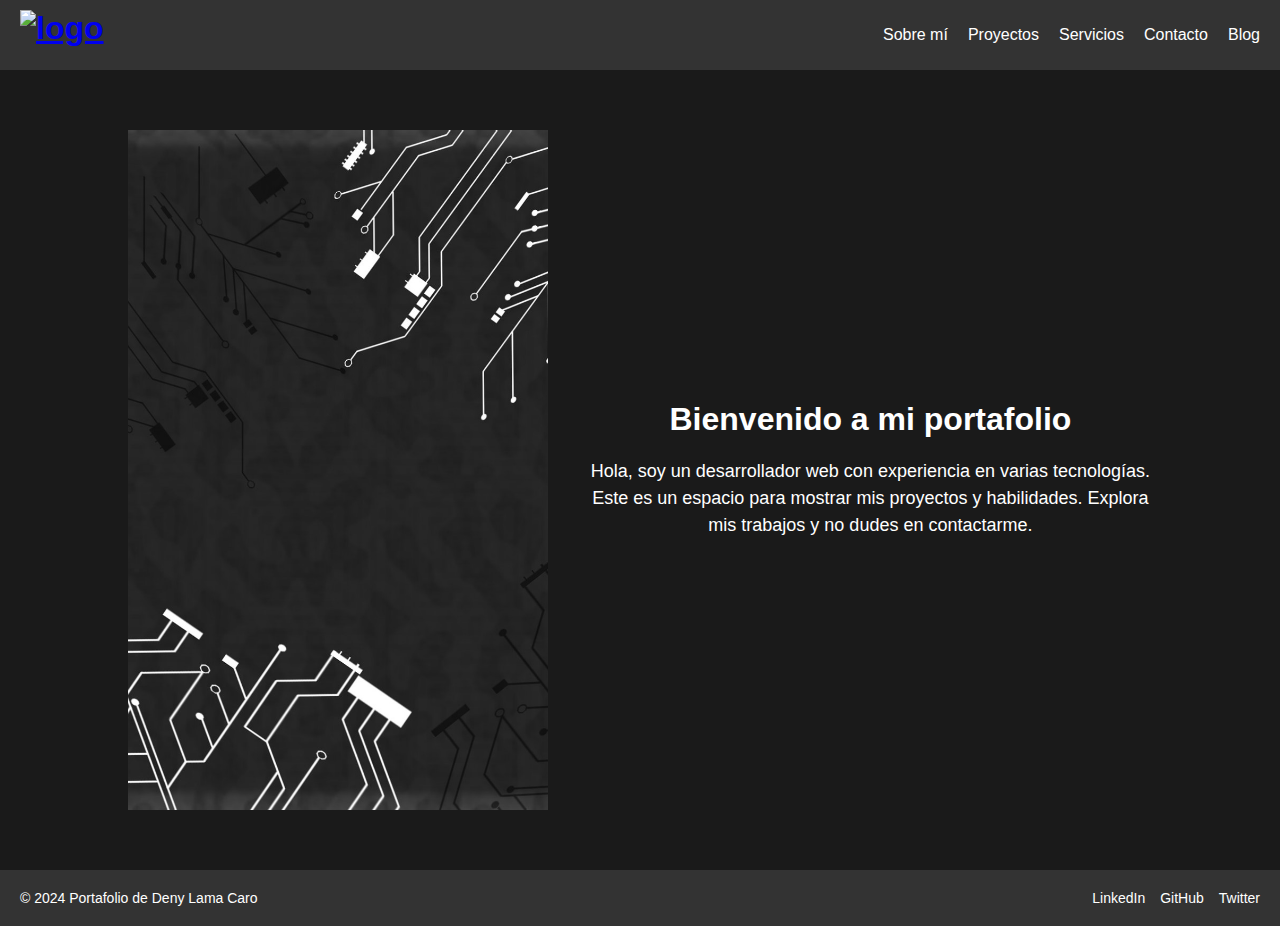
==== index.html @ 55bd7822 "Primeros archivos" ====
<!DOCTYPE html>
<html lang="en">

<head>
    <meta charset="UTF-8">
    <meta name="viewport" content="width=device-width, initial-scale=1.0">
    <link rel="stylesheet" href="styles.css">
    <title>Portafolio-Andres D. Lama</title>
</head>

<body>
    <!-- NAVEGACION -->
    <nav>
        <h1 id="logo">
            <a href="index.html">
              <img src="img/logo.png" alt="logo">
            </a>
          </h1> 
        <ul>
            <li><a href="#sobre">Sobre mí</a></li>
            <li><a href="./proyectos.html">Proyectos</a></li>
            <li><a href="#servicios">Servicios</a></li>
            <li><a href="#contacto">Contacto</a></li>
            <li><a href="#blog">Blog</a></li>
        </ul>
    </nav>
<!-- CENTRO -->
<article>
    <div class="contenido">
        <img src="./img/hero__photo__1.jpg" alt="Imagen de ejemplo" class="hero__photo__1">
        <div class="texto">
            <h1>Bienvenido a mi portafolio</h1>
            <p>Hola, soy un desarrollador web con experiencia en varias tecnologías. Este es un espacio para mostrar mis
                proyectos y habilidades. Explora mis trabajos y no dudes en contactarme.</p>
        </div>
    </div>
</article>

<!-- Pie de página -->
<footer>
    <p>&copy; 2024 Portafolio de Deny Lama Caro</p>
    <ul>
        <li><a href="#">LinkedIn</a></li>
        <li><a href="#">GitHub</a></li>
        <li><a href="#">Twitter</a></li>
    </ul>
</footer>

</body>

</html>
---- styles.css ----
/* Reset de márgenes y padding para todos los elementos */
* {
    margin: 0;
    padding: 0;
    box-sizing: border-box;
}body {
    font-family: Arial, Helvetica, sans-serif; /* Arial o, si no está disponible, Helvetica o cualquier fuente sans-serif */
    min-height: 100vh; /* Ocupa toda la altura de la pantalla */
    
    
}

/* Estilo para el contenedor de la barra de navegación */
nav {
    display: flex;
    justify-content: space-between; /* Distribuye el logo a la izquierda y los links a la derecha */
    align-items: center; /* Alinea verticalmente los elementos */
    padding: 10px 20px;
    background-color: #333; /* Color de fondo para la barra de navegación */
}

/* Estilo para el logo */
#logo {
    height: 50px; /* Ajusta el tamaño del logo */
}

/* Estilo para la lista de navegación */
ul {
    list-style-type: none; /* Elimina los puntos de la lista */
    display: flex; /* Usa Flexbox para alinear los links horizontalmente */
}

ul li {
    margin-left: 20px; /* Espacio entre cada link */
}

ul li a {
    color: white; /* Color de los enlaces */
    text-decoration: none; /* Elimina el subrayado de los enlaces */
    font-size: 16px;
}

ul li a:hover {
    color: #ff6347; /* Cambia el color del enlace al pasar el mouse */
}

/* Estilo para el pie de página */
footer {
    display: flex;
    justify-content: space-between; /* Alinea el texto a la izquierda y los enlaces a la derecha */
    align-items: center; /* Alinea verticalmente los elementos */
    padding: 20px; /* Espaciado interno */
    background-color: #333; /* Color de fondo del pie de página */
    color: white; /* Color del texto */
    font-size: 14px; /* Tamaño de fuente */
}

/* Estilo para el texto de derechos de autor */
footer p {
    margin: 0;
}

/* Estilo para la lista de enlaces */
footer ul {
    list-style-type: none; /* Elimina los puntos de la lista */
    display: flex; /* Usa Flexbox para alinear los enlaces horizontalmente */
}

footer ul li {
    margin-left: 15px; /* Espacio entre los enlaces */
}

footer ul li a {
    color: white; /* Color de los enlaces */
    text-decoration: none; /* Elimina el subrayado de los enlaces */
    font-size: 14px;
}

footer ul li a:hover {
    color: #ff6347; /* Cambia el color del enlace al pasar el mouse */
}


/* Estilo para el artículo */
article {
    min-height: 800px;
    display: flex;
    justify-content: center;
    align-items: center;
    background-color: #1a1a1a; /* Fondo negro con un toque distinto al footer y nav */
}

/* Contenedor principal */
.contenido {
    display: flex;
    justify-content: space-between;
    align-items: center;
    width: 80%; /* Ancho de la sección */
    max-width: 1200px; /* Ancho máximo */
}

/* Imagen a la izquierda */
.hero__photo__1 {
    width:420px;
    height:680px;
    object-fit: cover;
}

/* Contenido de texto a la derecha */
.texto {
    width: 55%;
    color: white;
    text-align: center;
}

.texto h1 {
    margin-bottom: 20px;
}

.texto p {
    font-size: 18px;
    line-height: 1.5;
}



.container__proyectos{
    display: flex;
    flex-direction: row;
    justify-content:space-evenly;
    flex-wrap: wrap;

}
.proyectos{
    min-height: 200px;
    min-width: 300px;
    padding: 15px;
    border: 3px solid rebeccapurple;
    border-radius: 0.5em;
    border-top-right-radius: 20% 30%;

}
#proyecto__papel{
    color:gray;
}
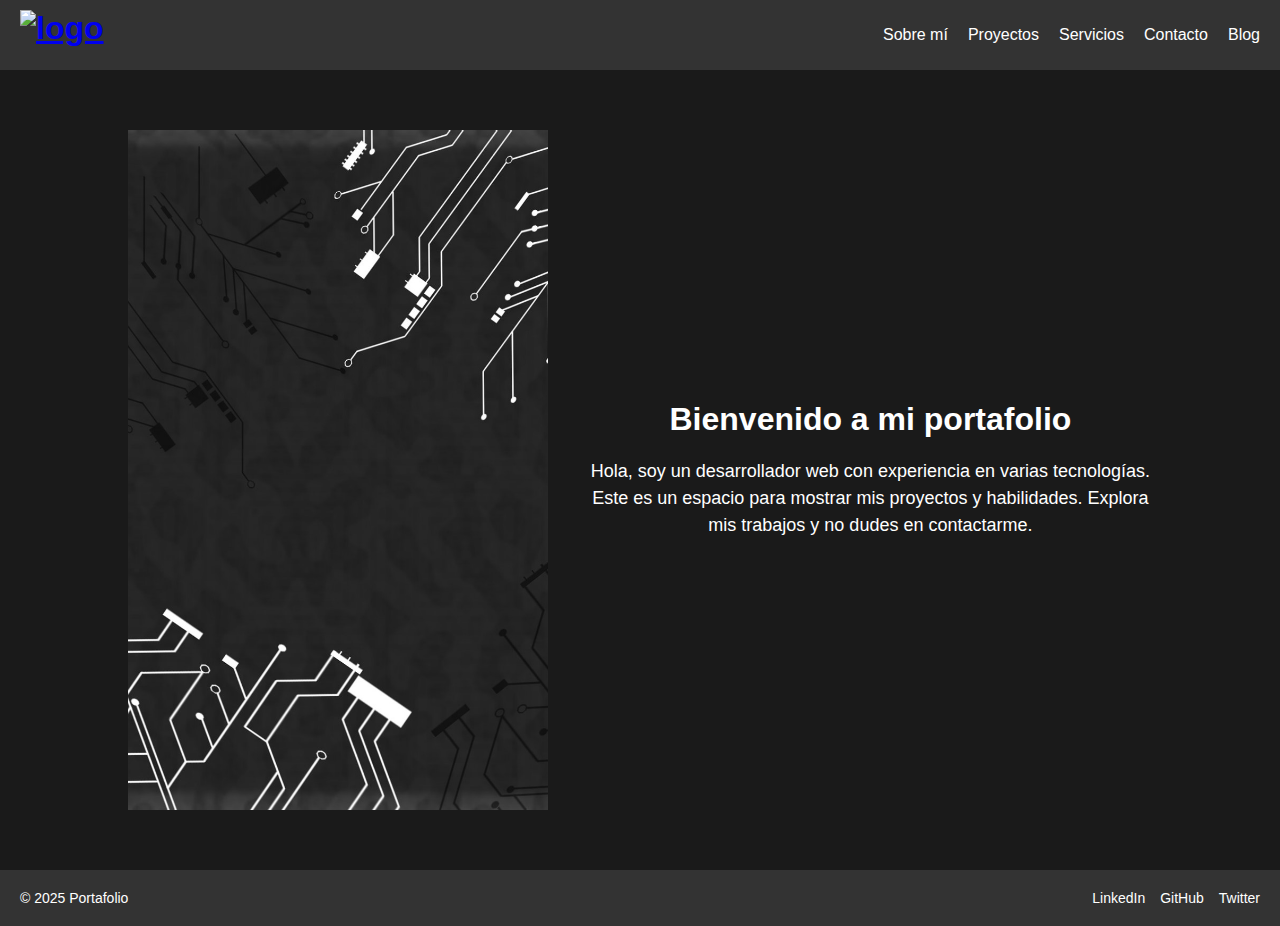
==== commit 4f6fca4a: "Update index.html" ====
--- a/index.html
+++ b/index.html
@@ -5,7 +5,7 @@
     <meta charset="UTF-8">
     <meta name="viewport" content="width=device-width, initial-scale=1.0">
     <link rel="stylesheet" href="styles.css">
-    <title>Portafolio-Andres D. Lama</title>
+    <title>Portafolio</title>
 </head>
 
 <body>
@@ -38,7 +38,7 @@
 
 <!-- Pie de página -->
 <footer>
-    <p>&copy; 2024 Portafolio de Deny Lama Caro</p>
+    <p>&copy; 2025 Portafolio</p>
     <ul>
         <li><a href="#">LinkedIn</a></li>
         <li><a href="#">GitHub</a></li>
@@ -48,4 +48,4 @@
 
 </body>
 
-</html>+</html>
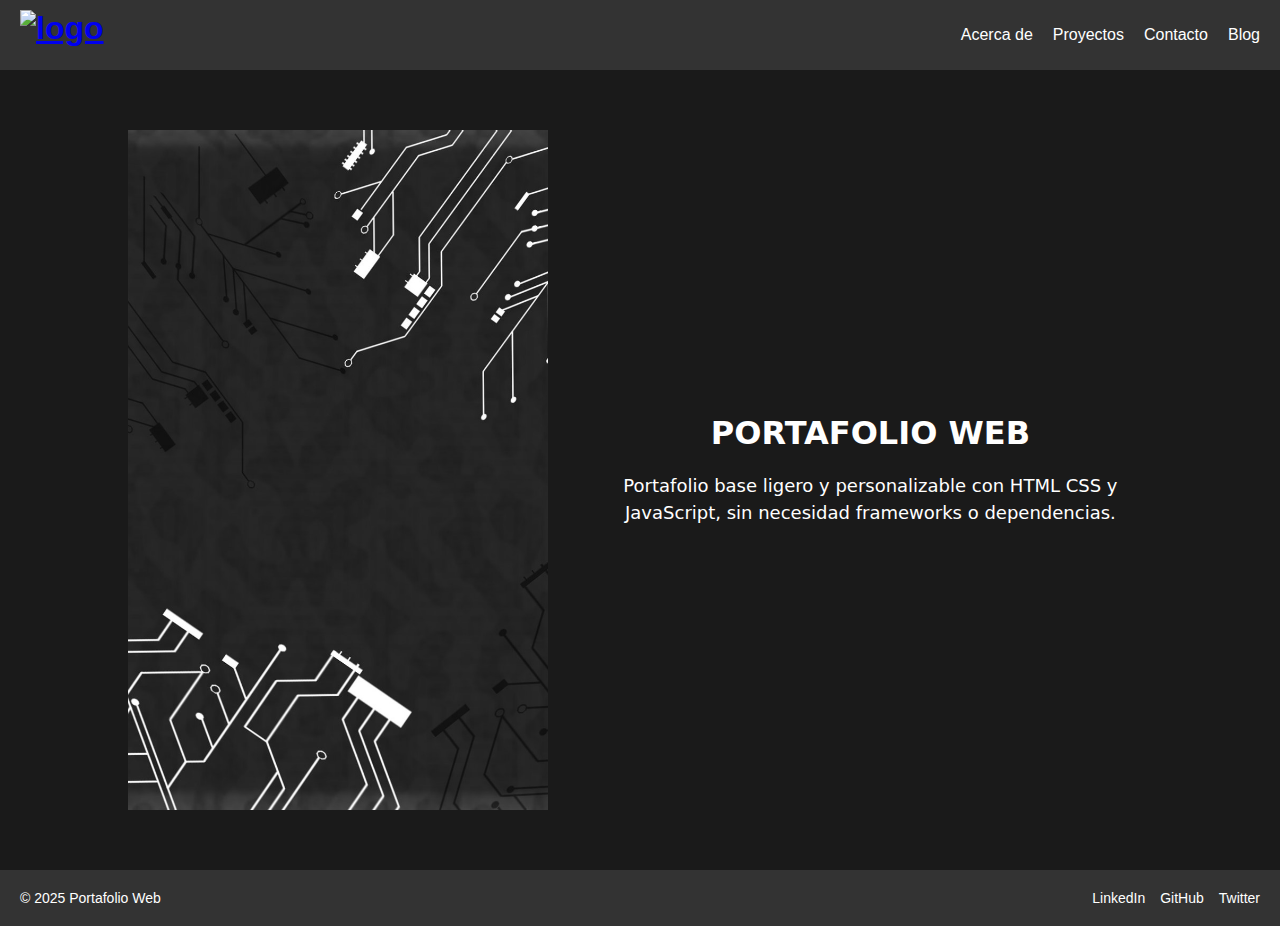
==== commit 51a1f410: "Cambios en textos basicos" ====
--- a/index.html
+++ b/index.html
@@ -5,7 +5,7 @@
     <meta charset="UTF-8">
     <meta name="viewport" content="width=device-width, initial-scale=1.0">
     <link rel="stylesheet" href="styles.css">
-    <title>Portafolio</title>
+    <title>Portafolio Web</title>
 </head>
 
 <body>
@@ -17,9 +17,8 @@
             </a>
           </h1> 
         <ul>
-            <li><a href="#sobre">Sobre mí</a></li>
+            <li><a href="#sobre">Acerca de</a></li>
             <li><a href="./proyectos.html">Proyectos</a></li>
-            <li><a href="#servicios">Servicios</a></li>
             <li><a href="#contacto">Contacto</a></li>
             <li><a href="#blog">Blog</a></li>
         </ul>
@@ -29,16 +28,15 @@
     <div class="contenido">
         <img src="./img/hero__photo__1.jpg" alt="Imagen de ejemplo" class="hero__photo__1">
         <div class="texto">
-            <h1>Bienvenido a mi portafolio</h1>
-            <p>Hola, soy un desarrollador web con experiencia en varias tecnologías. Este es un espacio para mostrar mis
-                proyectos y habilidades. Explora mis trabajos y no dudes en contactarme.</p>
+            <h1 class="titulo_h1">PORTAFOLIO WEB</h1>
+            <p class="parrafo_p">Portafolio base ligero y personalizable con HTML CSS y JavaScript, sin necesidad frameworks o dependencias.</p>
         </div>
     </div>
 </article>
 
 <!-- Pie de página -->
 <footer>
-    <p>&copy; 2025 Portafolio</p>
+    <p>&copy; 2025 Portafolio Web</p>
     <ul>
         <li><a href="#">LinkedIn</a></li>
         <li><a href="#">GitHub</a></li>
--- a/styles.css
+++ b/styles.css
@@ -43,6 +43,36 @@
 ul li a:hover {
     color: #ff6347; /* Cambia el color del enlace al pasar el mouse */
 }
+/* */
+
+.contenido {
+    color: #fff;
+    font-family: system-ui, sans-serif;
+}
+
+.title {
+    font-size: 2.5rem;
+    font-weight: 700;
+    text-transform: uppercase;
+    letter-spacing: 2px;
+    text-align: center;
+}
+
+.description {
+    font-size: 1.2rem;
+    font-weight: 300;
+    text-align: center;
+    opacity: 0.8;
+}
+
+
+
+
+
+
+
+
+
 
 /* Estilo para el pie de página */
 footer {
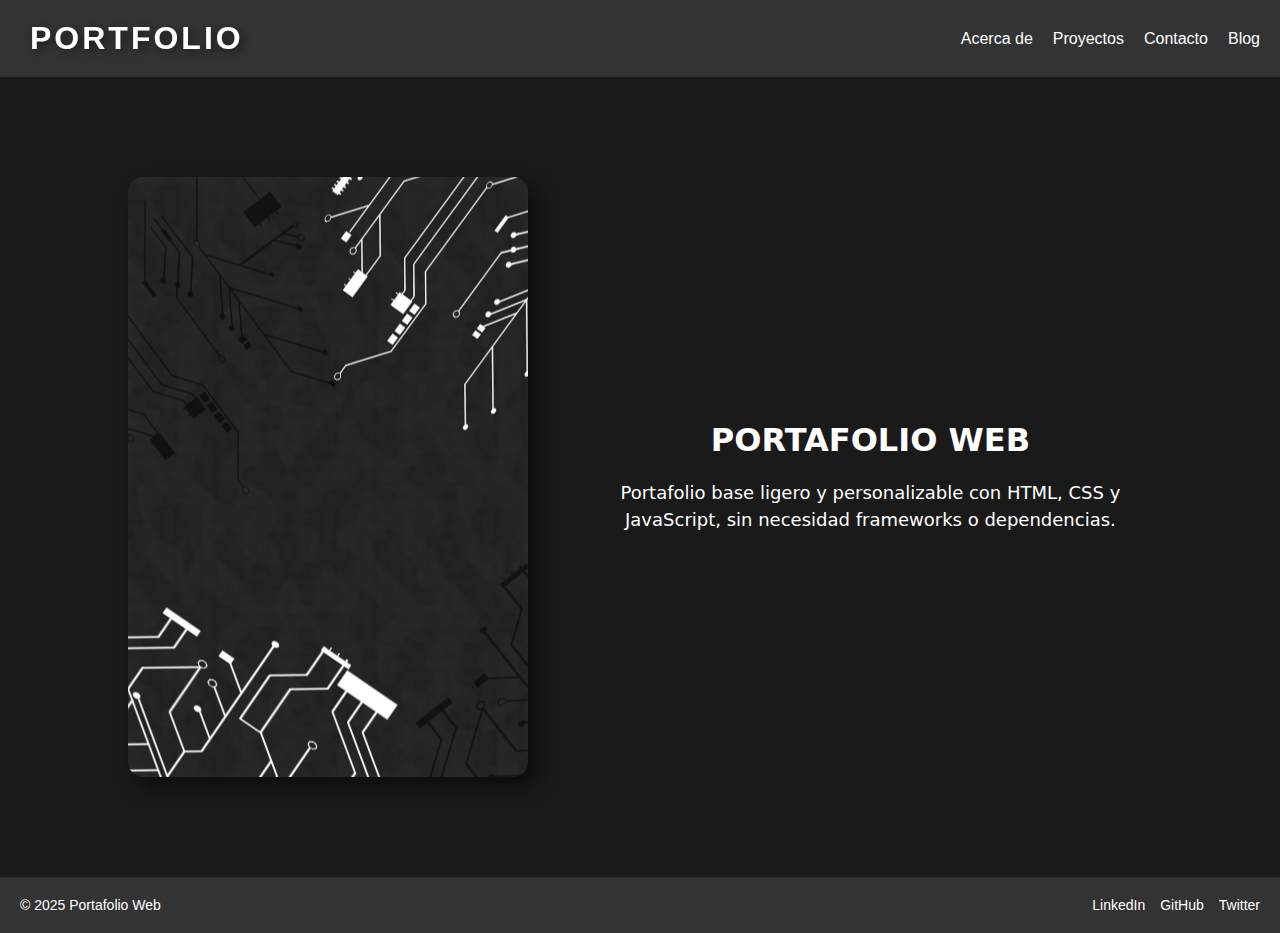
==== commit ea47eb94: "Logo e Imagen principal" ====
--- a/index.html
+++ b/index.html
@@ -10,12 +10,10 @@
 
 <body>
     <!-- NAVEGACION -->
-    <nav>
-        <h1 id="logo">
-            <a href="index.html">
-              <img src="img/logo.png" alt="logo">
-            </a>
-          </h1> 
+    <nav>           
+        <a href="index.html" id="logo">
+           <h1>Portfolio</h1> 
+        </a>
         <ul>
             <li><a href="#sobre">Acerca de</a></li>
             <li><a href="./proyectos.html">Proyectos</a></li>
@@ -29,7 +27,7 @@
         <img src="./img/hero__photo__1.jpg" alt="Imagen de ejemplo" class="hero__photo__1">
         <div class="texto">
             <h1 class="titulo_h1">PORTAFOLIO WEB</h1>
-            <p class="parrafo_p">Portafolio base ligero y personalizable con HTML CSS y JavaScript, sin necesidad frameworks o dependencias.</p>
+            <p class="parrafo_p">Portafolio base ligero y personalizable con HTML, CSS y JavaScript, sin necesidad frameworks o dependencias.</p>
         </div>
     </div>
 </article>
--- a/styles.css
+++ b/styles.css
@@ -21,7 +21,27 @@
 
 /* Estilo para el logo */
 #logo {
-    height: 50px; /* Ajusta el tamaño del logo */
+    display: inline-block; /* Hace que el enlace tenga dimensiones */
+    text-decoration: none; /* Quita el subrayado del enlace */
+    color: #fff; /* Color del texto */
+    font-size: 1rem; /* Tamaño del texto */
+    font-weight: bold; /* Texto en negrita */
+    text-transform: uppercase; /* Convierte el texto a mayúsculas */
+    letter-spacing: 3px; /* Espaciado entre letras */
+    filter: drop-shadow(3px 3px 5px rgba(0, 0, 0, 0.5)); /* Sombra difuminada */
+}
+
+#logo h1 {
+    margin: 0;
+    padding: 10px; /* Ajusta el área clickeable */
+    transition: transform 0.4s ease-in-out; /* Suaviza la animación */
+    transform-origin: left; /* Hace que la animación de escala crezca desde la izquierda */
+}
+
+/* Efecto al pasar el cursor */
+#logo:hover h1 {
+    transform: scaleX(1.1); /* Expande solo en el eje X (hacia la derecha) */
+    filter: drop-shadow(5px 5px 10px rgba(0, 0, 0, 0.5)); /* Aumenta el difuminado */
 }
 
 /* Estilo para la lista de navegación */
@@ -131,10 +151,28 @@
 
 /* Imagen a la izquierda */
 .hero__photo__1 {
-    width:420px;
-    height:680px;
+    width: 400px;
+    height: 600px;
     object-fit: cover;
-}
+    border-radius: 15px; /* Bordes redondeados suaves */
+    box-shadow: 10px 10px 20px rgba(0, 0, 0, 0.5); /* Sombra en la parte inferior y derecha */
+    animation: spin-horizontal 1s ease-out 0.3s forwards;
+    transform-style: preserve-3d;
+}
+
+/* Animación de giro horizontal */
+@keyframes spin-horizontal {
+    from {
+        transform: rotateY(0deg) scale(0.8);
+        opacity: 0;
+    }
+    to {
+        transform: rotateY(360deg) scale(1);
+        opacity: 1;
+    }
+}
+
+
 
 /* Contenido de texto a la derecha */
 .texto {
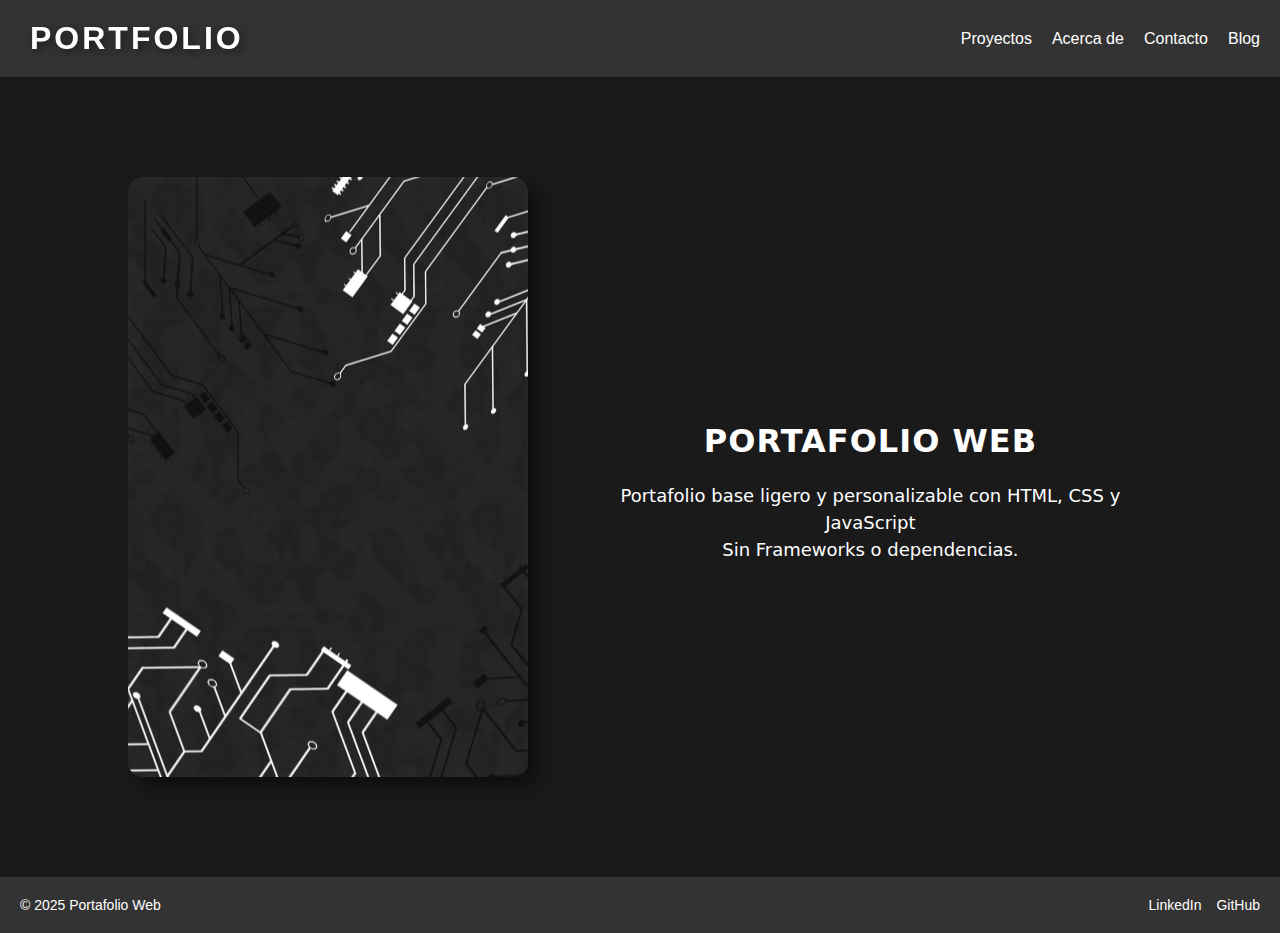
==== commit 49343d9b: "Cambios Diseños y Parrafos" ====
--- a/index.html
+++ b/index.html
@@ -15,8 +15,8 @@
            <h1>Portfolio</h1> 
         </a>
         <ul>
+            <li><a href="./proyectos.html">Proyectos</a></li>
             <li><a href="#sobre">Acerca de</a></li>
-            <li><a href="./proyectos.html">Proyectos</a></li>
             <li><a href="#contacto">Contacto</a></li>
             <li><a href="#blog">Blog</a></li>
         </ul>
@@ -27,7 +27,9 @@
         <img src="./img/hero__photo__1.jpg" alt="Imagen de ejemplo" class="hero__photo__1">
         <div class="texto">
             <h1 class="titulo_h1">PORTAFOLIO WEB</h1>
-            <p class="parrafo_p">Portafolio base ligero y personalizable con HTML, CSS y JavaScript, sin necesidad frameworks o dependencias.</p>
+            <p class="parrafo_p">Portafolio base ligero y personalizable con HTML, CSS y JavaScript</p>
+            
+            <p>Sin Frameworks o dependencias.</p>
         </div>
     </div>
 </article>
@@ -37,8 +39,7 @@
     <p>&copy; 2025 Portafolio Web</p>
     <ul>
         <li><a href="#">LinkedIn</a></li>
-        <li><a href="#">GitHub</a></li>
-        <li><a href="#">Twitter</a></li>
+        <li><a href="https://github.com/Haixs">GitHub</a></li>
     </ul>
 </footer>
 
--- a/styles.css
+++ b/styles.css
@@ -3,67 +3,156 @@
     margin: 0;
     padding: 0;
     box-sizing: border-box;
-}body {
-    font-family: Arial, Helvetica, sans-serif; /* Arial o, si no está disponible, Helvetica o cualquier fuente sans-serif */
-    min-height: 100vh; /* Ocupa toda la altura de la pantalla */
-    
-    
-}
+}
+
+body {
+    font-family: Arial, Helvetica, sans-serif;
+    /* Arial o, si no está disponible, Helvetica o cualquier fuente sans-serif */
+    min-height: 100vh;
+    /* Ocupa toda la altura de la pantalla */
+
+
+}
+
+
 
 /* Estilo para el contenedor de la barra de navegación */
 nav {
     display: flex;
-    justify-content: space-between; /* Distribuye el logo a la izquierda y los links a la derecha */
-    align-items: center; /* Alinea verticalmente los elementos */
+    justify-content: space-between;
+    /* Distribuye el logo a la izquierda y los links a la derecha */
+    align-items: center;
+    /* Alinea verticalmente los elementos */
     padding: 10px 20px;
-    background-color: #333; /* Color de fondo para la barra de navegación */
+    background-color: #333;
+    /* Color de fondo para la barra de navegación */
 }
 
 /* Estilo para el logo */
 #logo {
-    display: inline-block; /* Hace que el enlace tenga dimensiones */
-    text-decoration: none; /* Quita el subrayado del enlace */
-    color: #fff; /* Color del texto */
-    font-size: 1rem; /* Tamaño del texto */
-    font-weight: bold; /* Texto en negrita */
-    text-transform: uppercase; /* Convierte el texto a mayúsculas */
-    letter-spacing: 3px; /* Espaciado entre letras */
-    filter: drop-shadow(3px 3px 5px rgba(0, 0, 0, 0.5)); /* Sombra difuminada */
+    display: inline-block;
+    /* Hace que el enlace tenga dimensiones */
+    text-decoration: none;
+    /* Quita el subrayado del enlace */
+    color: #fff;
+    /* Color del texto */
+    font-size: 1rem;
+    /* Tamaño del texto */
+    font-weight: bold;
+    /* Texto en negrita */
+    text-transform: uppercase;
+    /* Convierte el texto a mayúsculas */
+    letter-spacing: 3px;
+    /* Espaciado entre letras */
+    filter: drop-shadow(3px 3px 5px rgba(0, 0, 0, 0.5));
+    /* Sombra difuminada */
 }
 
 #logo h1 {
     margin: 0;
-    padding: 10px; /* Ajusta el área clickeable */
-    transition: transform 0.4s ease-in-out; /* Suaviza la animación */
-    transform-origin: left; /* Hace que la animación de escala crezca desde la izquierda */
+    padding: 10px;
+    /* Ajusta el área clickeable */
+    transition: transform 0.4s ease-in-out;
+    /* Suaviza la animación */
+    transform-origin: left;
+    /* Hace que la animación de escala crezca desde la izquierda */
 }
 
 /* Efecto al pasar el cursor */
 #logo:hover h1 {
-    transform: scaleX(1.1); /* Expande solo en el eje X (hacia la derecha) */
-    filter: drop-shadow(5px 5px 10px rgba(0, 0, 0, 0.5)); /* Aumenta el difuminado */
-}
+    transform: scaleX(1.1);
+    /* Expande solo en el eje X (hacia la derecha) */
+    filter: drop-shadow(5px 5px 10px rgba(0, 0, 0, 0.5));
+    /* Aumenta el difuminado */
+}
+
+
+
 
 /* Estilo para la lista de navegación */
 ul {
-    list-style-type: none; /* Elimina los puntos de la lista */
-    display: flex; /* Usa Flexbox para alinear los links horizontalmente */
+    list-style-type: none;
+    /* Elimina los puntos de la lista */
+    display: flex;
+    /* Usa Flexbox para alinear los links horizontalmente */
 }
 
 ul li {
-    margin-left: 20px; /* Espacio entre cada link */
+    margin-left: 20px;
+    /* Espacio entre cada link */
 }
 
 ul li a {
-    color: white; /* Color de los enlaces */
-    text-decoration: none; /* Elimina el subrayado de los enlaces */
+    color: white;
+    /* Color de los enlaces */
+    text-decoration: none;
+    /* Elimina el subrayado de los enlaces */
     font-size: 16px;
 }
 
 ul li a:hover {
-    color: #ff6347; /* Cambia el color del enlace al pasar el mouse */
-}
+    color: #ff6347;
+    /* Cambia el color del enlace al pasar el mouse */
+}
+
 /* */
+
+
+
+
+/* Estilo para el pie de página */
+footer {
+    display: flex;
+    justify-content: space-between;
+    /* Alinea el texto a la izquierda y los enlaces a la derecha */
+    align-items: center;
+    /* Alinea verticalmente los elementos */
+    padding: 20px;
+    /* Espaciado interno */
+    background-color: #333;
+    /* Color de fondo del pie de página */
+    color: white;
+    /* Color del texto */
+    font-size: 14px;
+    /* Tamaño de fuente */
+}
+
+/* Estilo para el texto de derechos de autor */
+footer p {
+    margin: 0;
+}
+
+/* Estilo para la lista de enlaces */
+footer ul {
+    list-style-type: none;
+    /* Elimina los puntos de la lista */
+    display: flex;
+    /* Usa Flexbox para alinear los enlaces horizontalmente */
+}
+
+footer ul li {
+    margin-left: 15px;
+    /* Espacio entre los enlaces */
+}
+
+footer ul li a {
+    color: white;
+    /* Color de los enlaces */
+    text-decoration: none;
+    /* Elimina el subrayado de los enlaces */
+    font-size: 14px;
+}
+
+footer ul li a:hover {
+    color: #ff6347;
+    /* Cambia el color del enlace al pasar el mouse */
+}
+
+
+
+
+
+
 
 .contenido {
     color: #fff;
@@ -78,6 +167,22 @@
     text-align: center;
 }
 
+.titulo_h1:hover {
+    transform: scaleX(1.1);
+    /* Expande solo en el eje X (hacia la derecha) */
+    filter: drop-shadow(5px 5px 10px rgba(0, 0, 0, 0.5));
+    /* Aumenta el difuminado */
+    transition: transform 0.5s ease-in-out;
+    text-shadow: 0px 5px 15px rgba(87, 87, 87, 0.849);
+}
+.titulo_h1 {
+transition: transform 0.4s ease-in-out;
+padding: 30px 0px;
+letter-spacing: 1px;
+margin: 0px 100px;
+height: 70px;
+}
+
 .description {
     font-size: 1.2rem;
     font-weight: 300;
@@ -88,56 +193,14 @@
 
 
 
-
-
-
-
-
-
-/* Estilo para el pie de página */
-footer {
-    display: flex;
-    justify-content: space-between; /* Alinea el texto a la izquierda y los enlaces a la derecha */
-    align-items: center; /* Alinea verticalmente los elementos */
-    padding: 20px; /* Espaciado interno */
-    background-color: #333; /* Color de fondo del pie de página */
-    color: white; /* Color del texto */
-    font-size: 14px; /* Tamaño de fuente */
-}
-
-/* Estilo para el texto de derechos de autor */
-footer p {
-    margin: 0;
-}
-
-/* Estilo para la lista de enlaces */
-footer ul {
-    list-style-type: none; /* Elimina los puntos de la lista */
-    display: flex; /* Usa Flexbox para alinear los enlaces horizontalmente */
-}
-
-footer ul li {
-    margin-left: 15px; /* Espacio entre los enlaces */
-}
-
-footer ul li a {
-    color: white; /* Color de los enlaces */
-    text-decoration: none; /* Elimina el subrayado de los enlaces */
-    font-size: 14px;
-}
-
-footer ul li a:hover {
-    color: #ff6347; /* Cambia el color del enlace al pasar el mouse */
-}
-
-
 /* Estilo para el artículo */
 article {
     min-height: 800px;
     display: flex;
     justify-content: center;
     align-items: center;
-    background-color: #1a1a1a; /* Fondo negro con un toque distinto al footer y nav */
+    background-color: #1a1a1a;
+    /* Fondo negro con un toque distinto al footer y nav */
 }
 
 /* Contenedor principal */
@@ -145,8 +208,10 @@
     display: flex;
     justify-content: space-between;
     align-items: center;
-    width: 80%; /* Ancho de la sección */
-    max-width: 1200px; /* Ancho máximo */
+    width: 80%;
+    /* Ancho de la sección */
+    max-width: 1200px;
+    /* Ancho máximo */
 }
 
 /* Imagen a la izquierda */
@@ -154,10 +219,21 @@
     width: 400px;
     height: 600px;
     object-fit: cover;
-    border-radius: 15px; /* Bordes redondeados suaves */
-    box-shadow: 10px 10px 20px rgba(0, 0, 0, 0.5); /* Sombra en la parte inferior y derecha */
+    border-radius: 15px;
+    /* Bordes redondeados suaves */
+    box-shadow: 10px 10px 20px rgba(0, 0, 0, 0.5);
+    /* Sombra en la parte inferior y derecha */
     animation: spin-horizontal 1s ease-out 0.3s forwards;
     transform-style: preserve-3d;
+    transition: background-color 0.4s ease-in-out, transform 0.3s ease;
+
+}
+.hero__photo__1:hover {
+    /* Bordes redondeados suaves */
+    box-shadow: 10px 10px 5px rgba(0, 0, 0, 0.5);
+    transform: translateY(-10px);
+    transition: background-color 0.4s ease-in-out, transform 0.3s ease;
+
 }
 
 /* Animación de giro horizontal */
@@ -166,6 +242,7 @@
         transform: rotateY(0deg) scale(0.8);
         opacity: 0;
     }
+
     to {
         transform: rotateY(360deg) scale(1);
         opacity: 1;
@@ -192,14 +269,15 @@
 
 
 
-.container__proyectos{
+.container__proyectos {
     display: flex;
     flex-direction: row;
-    justify-content:space-evenly;
+    justify-content: space-evenly;
     flex-wrap: wrap;
 
 }
-.proyectos{
+
+.proyectos {
     min-height: 200px;
     min-width: 300px;
     padding: 15px;
@@ -208,6 +286,7 @@
     border-top-right-radius: 20% 30%;
 
 }
-#proyecto__papel{
-    color:gray;
+
+#proyecto__papel {
+    color: gray;
 }